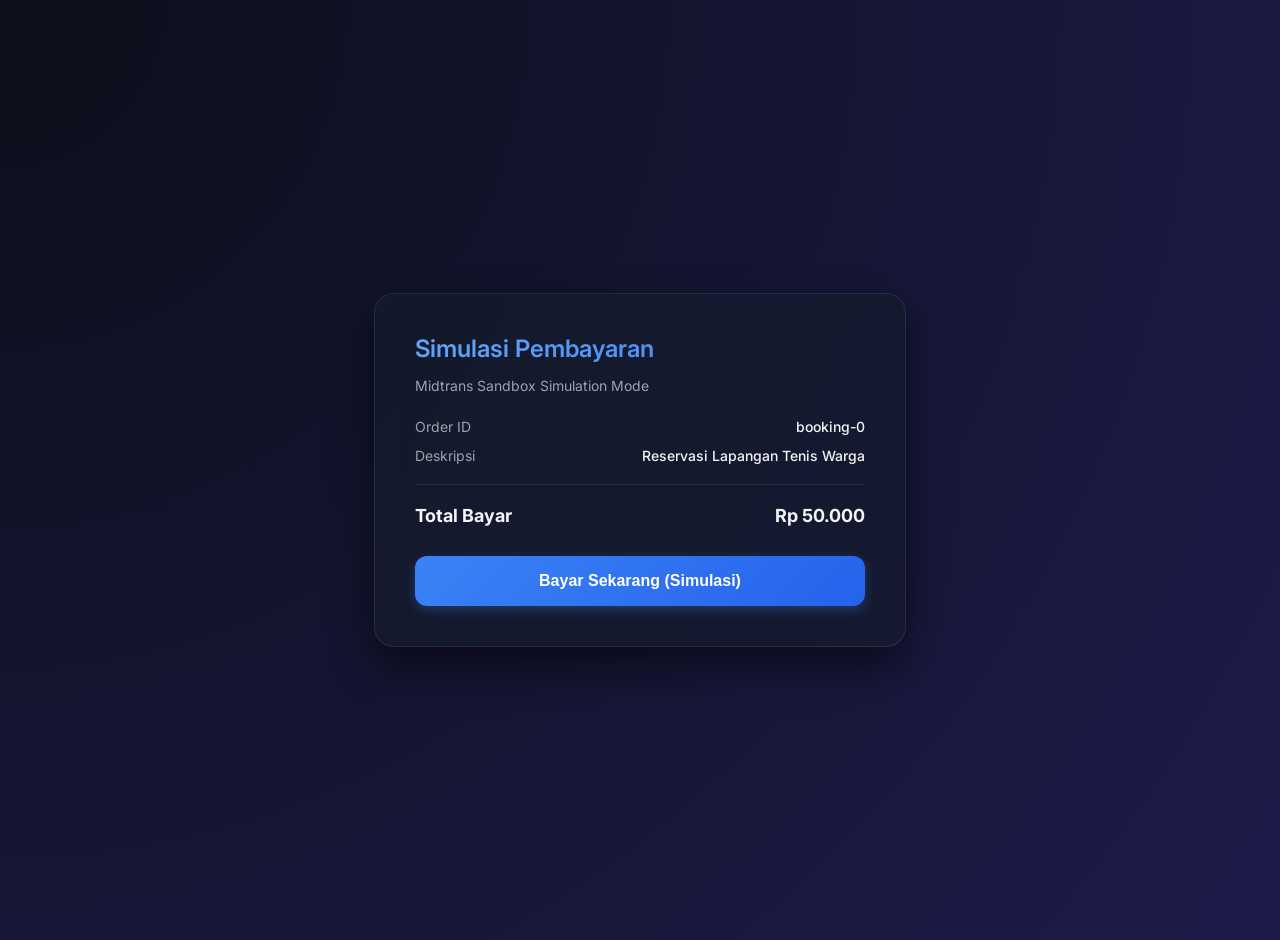
==== app/static/mock_payment.html @ b6edcd5e "feat: add Midtrans Sandbox payment simulation flow for bookings" ====
<!DOCTYPE html>
<html lang="en">
<head>
    <meta charset="UTF-8">
    <meta name="viewport" content="width=device-width, initial-scale=1.0">
    <title>Midtrans Sandbox - Mock Payment Simulation</title>
    <link href="https://fonts.googleapis.com/css2?family=Inter:wght@300;400;500;600;700&display=swap" rel="stylesheet">
    <style>
        :root {
            --bg-color: #0b0f19;
            --card-bg: rgba(22, 28, 45, 0.7);
            --accent-color: #3b82f6;
            --success-color: #10b981;
            --text-color: #f3f4f6;
            --text-secondary: #9ca3af;
            --border-color: rgba(255, 255, 255, 0.08);
        }
        body {
            font-family: 'Inter', sans-serif;
            background: radial-gradient(circle at top left, #0b0f19, #1e1b4b);
            color: var(--text-color);
            min-height: 100vh;
            margin: 0;
            display: flex;
            align-items: center;
            justify-content: center;
            padding: 20px;
        }
        .card {
            background: var(--card-bg);
            backdrop-filter: blur(16px);
            border: 1px solid var(--border-color);
            border-radius: 20px;
            width: 100%;
            max-width: 450px;
            padding: 40px;
            box-shadow: 0 20px 40px rgba(0, 0, 0, 0.5);
            transition: all 0.3s ease;
        }
        h2 {
            font-size: 24px;
            font-weight: 600;
            margin-top: 0;
            margin-bottom: 8px;
            background: linear-gradient(135deg, #60a5fa, #3b82f6);
            -webkit-background-clip: text;
            -webkit-text-fill-color: transparent;
        }
        .subtitle {
            color: var(--text-secondary);
            font-size: 14px;
            margin-bottom: 24px;
        }
        .item-row {
            display: flex;
            justify-content: space-between;
            margin-bottom: 12px;
            font-size: 14px;
        }
        .item-label {
            color: var(--text-secondary);
        }
        .item-value {
            font-weight: 500;
        }
        .divider {
            height: 1px;
            background: var(--border-color);
            margin: 20px 0;
        }
        .total-row {
            display: flex;
            justify-content: space-between;
            font-size: 18px;
            font-weight: 700;
            margin-bottom: 30px;
        }
        .btn-pay {
            background: linear-gradient(135deg, #3b82f6, #2563eb);
            color: white;
            border: none;
            border-radius: 12px;
            padding: 16px;
            font-size: 16px;
            font-weight: 600;
            width: 100%;
            cursor: pointer;
            transition: all 0.2s ease;
            box-shadow: 0 4px 12px rgba(59, 130, 246, 0.3);
        }
        .btn-pay:hover {
            transform: translateY(-2px);
            box-shadow: 0 6px 20px rgba(59, 130, 246, 0.4);
        }
        .success-state {
            display: none;
            text-align: center;
        }
        .success-icon {
            font-size: 64px;
            color: var(--success-color);
            margin-bottom: 20px;
        }
        .success-title {
            font-size: 22px;
            font-weight: 700;
            margin-bottom: 10px;
        }
        .success-desc {
            color: var(--text-secondary);
            font-size: 14px;
            line-height: 1.5;
        }
    </style>
</head>
<body>
    <div class="card" id="payment-card">
        <h2>Simulasi Pembayaran</h2>
        <p class="subtitle">Midtrans Sandbox Simulation Mode</p>
        
        <div class="item-row">
            <span class="item-label">Order ID</span>
            <span class="item-value" id="order-id-label">booking-18</span>
        </div>
        <div class="item-row">
            <span class="item-label">Deskripsi</span>
            <span class="item-value">Reservasi Lapangan Tenis Warga</span>
        </div>
        
        <div class="divider"></div>
        
        <div class="total-row">
            <span>Total Bayar</span>
            <span id="total-amount-label">Rp 50.000</span>
        </div>
        
        <button class="btn-pay" id="btn-submit" onclick="processPayment()">Bayar Sekarang (Simulasi)</button>
    </div>

    <div class="card success-state" id="success-card">
        <div class="success-icon">✓</div>
        <div class="success-title">Pembayaran Berhasil!</div>
        <p class="success-desc">Status booking Anda telah terkonfirmasi dan sinkron secara real-time di sistem. Anda dapat menutup halaman ini sekarang.</p>
    </div>

    <script>
        const urlParams = new URLSearchParams(window.location.search);
        const orderId = urlParams.get('order_id') || 'booking-0';
        const grossAmount = urlParams.get('gross_amount') || '50000';
        
        document.getElementById('order-id-label').innerText = orderId;
        document.getElementById('total-amount-label').innerText = 'Rp ' + parseInt(grossAmount).toLocaleString('id-ID');

        async function processPayment() {
            const btn = document.getElementById('btn-submit');
            btn.innerText = 'Memproses...';
            btn.disabled = true;

            const webhookPayload = {
                order_id: orderId,
                transaction_status: 'settlement',
                gross_amount: parseFloat(grossAmount).toFixed(2),
                status_code: '200',
                signature_key: 'mock-signature'
            };

            try {
                const response = await fetch('/api/payments/midtrans-webhook', {
                    method: 'POST',
                    headers: {
                        'Content-Type': 'application/json'
                    },
                    body: JSON.stringify(webhookPayload)
                });
                
                if (response.ok) {
                    document.getElementById('payment-card').style.display = 'none';
                    document.getElementById('success-card').style.display = 'block';
                } else {
                    alert('Gagal memproses pembayaran simulasi. Silakan coba lagi.');
                    btn.innerText = 'Bayar Sekarang (Simulasi)';
                    btn.disabled = false;
                }
            } catch (err) {
                console.error(err);
                alert('Terjadi kesalahan jaringan.');
                btn.innerText = 'Bayar Sekarang (Simulasi)';
                btn.disabled = false;
            }
        }
    </script>
</body>
</html>
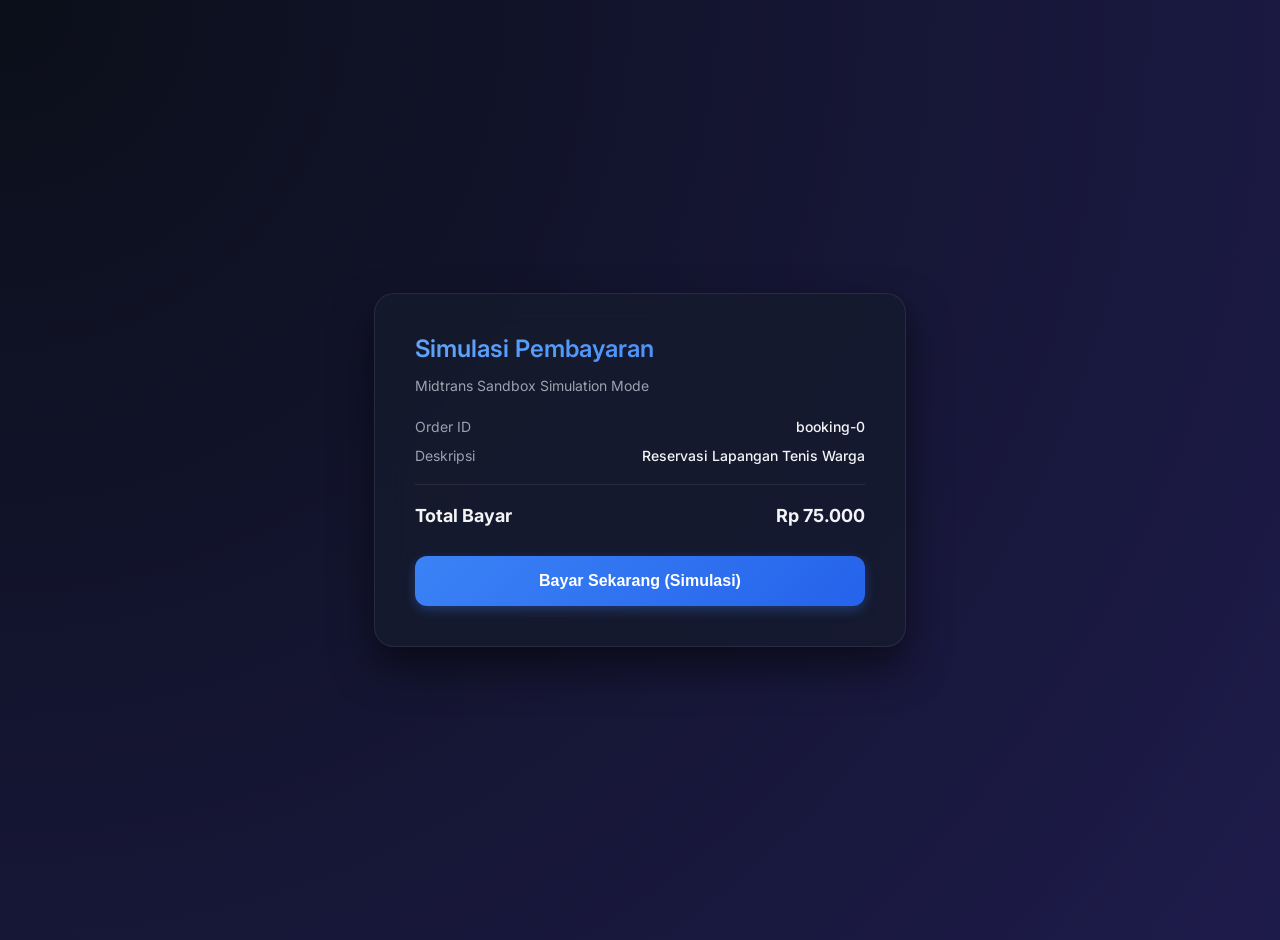
==== commit c965a43f: "chore: align payment test dummy amounts and simulation fallback to 75000" ====
--- a/app/static/mock_payment.html
+++ b/app/static/mock_payment.html
@@ -44,6 +44,7 @@
             margin-bottom: 8px;
             background: linear-gradient(135deg, #60a5fa, #3b82f6);
             -webkit-background-clip: text;
+            background-clip: text;
             -webkit-text-fill-color: transparent;
         }
         .subtitle {
@@ -131,7 +132,7 @@
         
         <div class="total-row">
             <span>Total Bayar</span>
-            <span id="total-amount-label">Rp 50.000</span>
+            <span id="total-amount-label">Rp 75.000</span>
         </div>
         
         <button class="btn-pay" id="btn-submit" onclick="processPayment()">Bayar Sekarang (Simulasi)</button>
@@ -146,7 +147,7 @@
     <script>
         const urlParams = new URLSearchParams(window.location.search);
         const orderId = urlParams.get('order_id') || 'booking-0';
-        const grossAmount = urlParams.get('gross_amount') || '50000';
+        const grossAmount = urlParams.get('gross_amount') || '75000';
         
         document.getElementById('order-id-label').innerText = orderId;
         document.getElementById('total-amount-label').innerText = 'Rp ' + parseInt(grossAmount).toLocaleString('id-ID');
